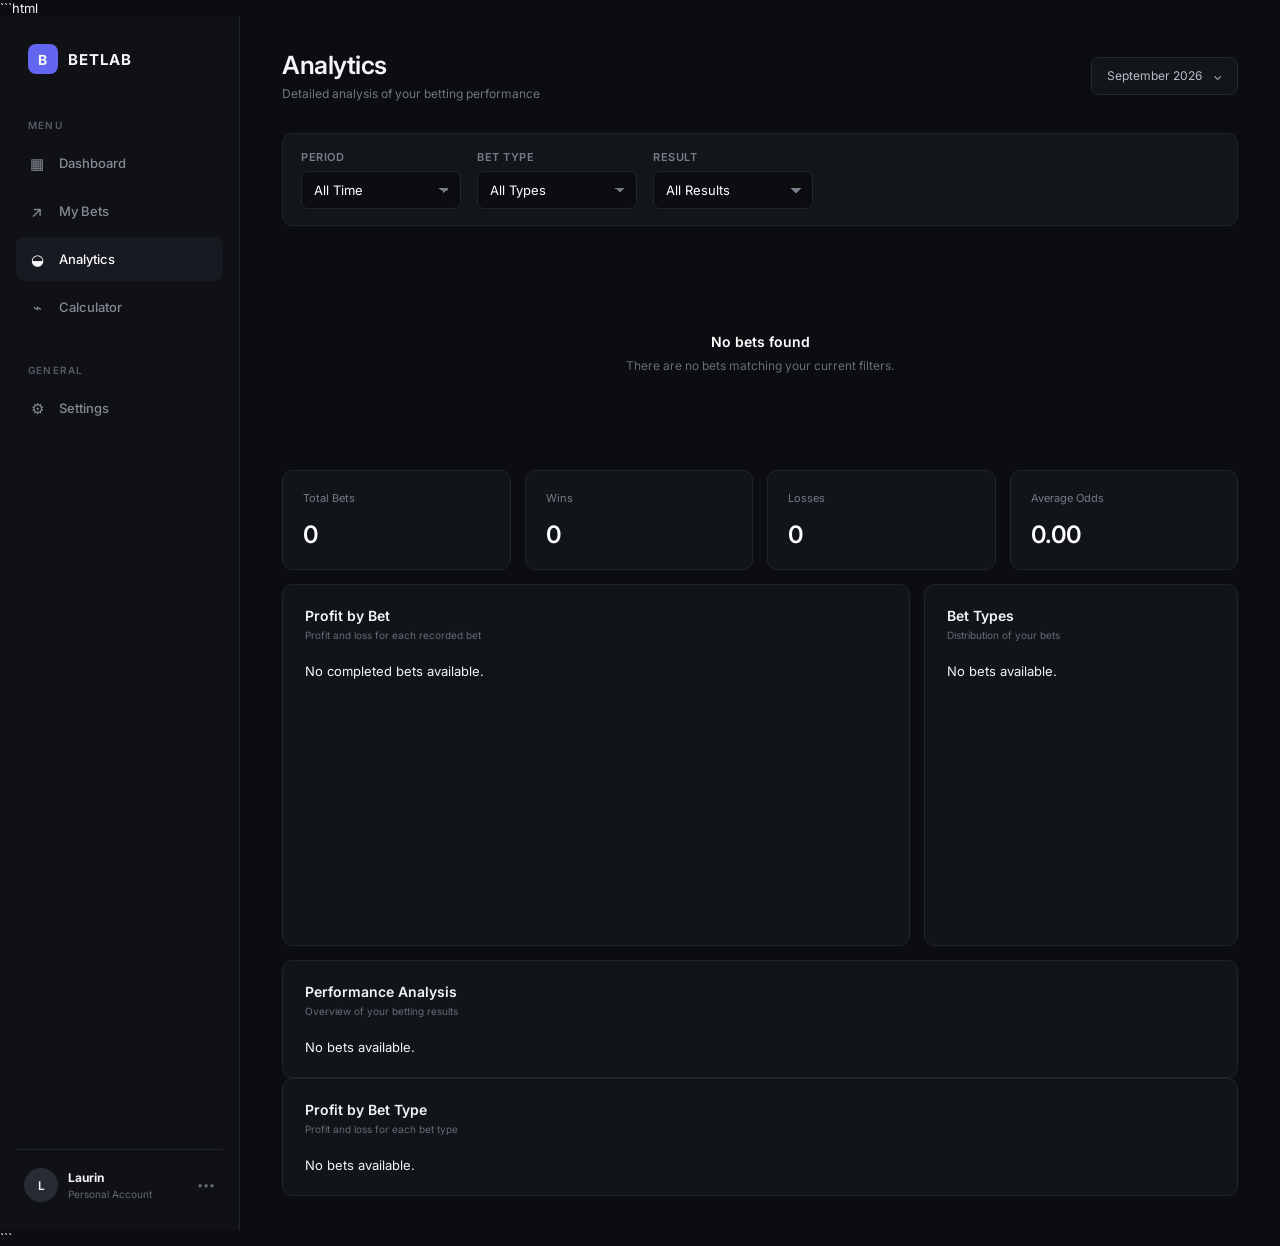
==== analytics.html @ 4cec1238 "feat: complete analytics with filters, charts and bet type analysis" ====
```html
<!DOCTYPE html>
<html lang="de">

<head>
    <meta charset="UTF-8">
    <meta name="viewport" content="width=device-width, initial-scale=1.0">

    <title>BetLab - Analytics</title>

    <link rel="stylesheet" href="css/style.css">
    <script src="js/analytics.js" defer></script>
</head>

<body>

    <div class="app">

        <!-- SIDEBAR -->
        <aside class="sidebar">

            <div class="logo">
                <span class="logo-mark">B</span>
                <span>BETLAB</span>
            </div>

            <nav class="navigation">

                <p class="nav-title">MENU</p>

                <a href="index.html" class="nav-item">
                    <span>▦</span>
                    Dashboard
                </a>

                <a href="my-bets.html" class="nav-item">
                    <span>↗</span>
                    My Bets
                </a>

                <a href="analytics.html" class="nav-item active">
                    <span>◒</span>
                    Analytics
                </a>

                <a href="#" class="nav-item">
                    <span>⌁</span>
                    Calculator
                </a>

                <p class="nav-title second-title">GENERAL</p>

                <a href="#" class="nav-item">
                    <span>⚙</span>
                    Settings
                </a>

            </nav>

            <div class="sidebar-bottom">

                <div class="profile">

                    <div class="profile-picture">L</div>

                    <div>
                        <strong>Laurin</strong>
                        <small>Personal Account</small>
                    </div>

                    <span class="profile-more">•••</span>

                </div>

            </div>

        </aside>


        <!-- MAIN CONTENT -->
        <main class="main">

            <!-- TOPBAR -->
            <header class="topbar">

                <div>
                    <h1>Analytics</h1>
                    <p>Detailed analysis of your betting performance</p>
                </div>

                <div class="topbar-actions">

                    <button class="date-button">
                        September 2026
                        <span>⌄</span>
                    </button>

                </div>

            </header>


            <!-- ANALYTICS FILTERS -->
            <section class="analytics-filters">

                <div class="filter-group">

                    <label for="analytics-date-filter">
                        Period
                    </label>

                    <select id="analytics-date-filter">

                        <option value="all">
                            All Time
                        </option>

                        <option value="7">
                            Last 7 Days
                        </option>

                        <option value="30">
                            Last 30 Days
                        </option>

                        <option value="90">
                            Last 90 Days
                        </option>

                    </select>

                </div>


                <div class="filter-group">

                    <label for="analytics-type-filter">
                        Bet Type
                    </label>

                    <select id="analytics-type-filter">

                        <option value="all">
                            All Types
                        </option>

                    </select>

                </div>


                <div class="filter-group">

                    <label for="analytics-result-filter">
                        Result
                    </label>

                    <select id="analytics-result-filter">

                        <option value="all">
                            All Results
                        </option>

                        <option value="win">
                            Wins
                        </option>

                        <option value="loss">
                            Losses
                        </option>

                        <option value="pending">
                            Pending
                        </option>

                    </select>

                </div>

            </section>


            <!-- ANALYTICS EMPTY STATE -->
            <div
                id="analytics-empty-state"
                class="empty-state"
                style="display: none;"
            >

                <strong>No bets found</strong>

                <p>
                    There are no bets matching your current filters.
                </p>

            </div>


            <!-- ANALYTICS STATS -->
            <section class="stats">

                <div class="stat-card">

                    <div class="stat-header">
                        <span>Total Bets</span>
                    </div>

                    <div
                        class="stat-value"
                        id="analytics-total-bets"
                    >
                        0
                    </div>

                </div>


                <div class="stat-card">

                    <div class="stat-header">
                        <span>Wins</span>
                    </div>

                    <div
                        class="stat-value"
                        id="analytics-wins"
                    >
                        0
                    </div>

                </div>


                <div class="stat-card">

                    <div class="stat-header">
                        <span>Losses</span>
                    </div>

                    <div
                        class="stat-value"
                        id="analytics-losses"
                    >
                        0
                    </div>

                </div>


                <div class="stat-card">

                    <div class="stat-header">
                        <span>Average Odds</span>
                    </div>

                    <div
                        class="stat-value"
                        id="analytics-average-odds"
                    >
                        0.00
                    </div>

                </div>

            </section>


            <!-- ANALYTICS GRID -->
            <section class="dashboard-grid">

                <!-- PROFIT CHART -->
                <div class="card">

                    <div class="card-header">

                        <div>
                            <h2>Profit by Bet</h2>

                            <p>
                                Profit and loss for each recorded bet
                            </p>
                        </div>

                    </div>

                    <div id="profit-chart"></div>

                </div>


                <!-- BET TYPES -->
                <div class="card">

                    <div class="card-header">

                        <div>
                            <h2>Bet Types</h2>

                            <p>
                                Distribution of your bets
                            </p>
                        </div>

                    </div>

                    <div id="bet-type-analytics"></div>

                </div>

            </section>


            <!-- PERFORMANCE ANALYSIS -->
            <section class="card">

                <div class="card-header">

                    <div>
                        <h2>Performance Analysis</h2>

                        <p>
                            Overview of your betting results
                        </p>
                    </div>

                </div>

                <div id="performance-analysis"></div>

            </section>


            <!-- PROFIT BY BET TYPE -->
            <section class="card">

                <div class="card-header">

                    <div>
                        <h2>Profit by Bet Type</h2>

                        <p>
                            Profit and loss for each bet type
                        </p>
                    </div>

                </div>

                <div id="profit-by-type"></div>

            </section>

        </main>

    </div>

</body>

</html>
```
---- css/style.css ----
@import url('https://fonts.googleapis.com/css2?family=Inter:wght@400;500;600;700&display=swap');


/* =========================
   VARIABLES
========================= */

:root {
    --bg: #0b0d10;
    --surface: #111419;
    --surface-light: #12151a;
    --surface-hover: #171a20;

    --border: #20242b;
    --border-light: #292e36;

    --text: #f4f5f7;
    --text-soft: #b8bdc6;
    --text-muted: #777d87;
    --text-dim: #555b66;

    --accent: #6366f1;
    --accent-light: #747aff;

    --green: #4ade80;
    --red: #f87171;
    --yellow: #facc15;

    --radius: 8px;
    --radius-card: 10px;
}


/* =========================
   RESET
========================= */

* {
    margin: 0;
    padding: 0;
    box-sizing: border-box;
}

html {
    min-height: 100%;
}

body {
    min-height: 100vh;

    background: var(--bg);
    color: var(--text);

    font-family: "Inter", sans-serif;
    font-size: 13px;
}

button,
input,
select {
    font: inherit;
}

button {
    cursor: pointer;
}


/* =========================
   APP
========================= */

.app {
    display: flex;
    min-height: 100vh;
}


/* =========================
   SIDEBAR
========================= */

.sidebar {
    width: 240px;
    min-height: 100vh;

    display: flex;
    flex-direction: column;

    padding: 28px 16px;

    background: #0f1115;
    border-right: 1px solid var(--border);
}


/* LOGO */

.logo {
    display: flex;
    align-items: center;
    gap: 10px;

    padding: 0 12px;
    margin-bottom: 45px;

    font-size: 15px;
    font-weight: 700;
    letter-spacing: 1px;
}

.logo-mark {
    width: 30px;
    height: 30px;

    display: grid;
    place-items: center;

    border-radius: var(--radius);

    background: var(--accent);

    font-size: 14px;
}


/* NAVIGATION */

.navigation {
    width: 100%;
}

.nav-title {
    padding: 0 12px;
    margin-bottom: 10px;

    color: var(--text-dim);

    font-size: 10px;
    font-weight: 600;
    letter-spacing: 1.2px;
}

.second-title {
    margin-top: 35px;
}

.nav-item {
    height: 44px;

    display: flex;
    align-items: center;
    gap: 13px;

    padding: 0 12px;
    margin-bottom: 4px;

    border-radius: var(--radius);

    color: #858b95;

    text-decoration: none;

    font-size: 13px;
    font-weight: 500;

    transition:
        background 0.15s ease,
        color 0.15s ease;
}

.nav-item span {
    width: 18px;

    text-align: center;

    font-size: 15px;
}

.nav-item:hover,
.nav-item.active {
    background: var(--surface-hover);
    color: #ffffff;
}


/* SIDEBAR PROFILE */

.sidebar-bottom {
    margin-top: auto;
}

.profile {
    display: flex;
    align-items: center;
    gap: 10px;

    padding: 18px 8px 0;

    border-top: 1px solid var(--border);
}

.profile-picture {
    width: 34px;
    height: 34px;

    flex-shrink: 0;

    display: grid;
    place-items: center;

    border-radius: 50%;

    background: #272b34;

    font-size: 12px;
    font-weight: 600;
}

.profile strong {
    display: block;

    font-size: 12px;
}

.profile small {
    display: block;

    margin-top: 3px;

    color: #646a74;

    font-size: 10px;
}

.profile-more {
    margin-left: auto;

    color: #646a74;

    font-size: 11px;
}


/* =========================
   MAIN
========================= */

.main {
    flex: 1;

    width: 100%;
    max-width: 1600px;

    padding: 34px 42px;
}


/* =========================
   TOPBAR
========================= */

.topbar {
    display: flex;
    align-items: center;
    justify-content: space-between;
    gap: 20px;

    margin-bottom: 32px;
}

.topbar h1 {
    font-size: 25px;
    font-weight: 600;
    letter-spacing: -0.5px;
}

.topbar p {
    margin-top: 6px;

    color: #707680;

    font-size: 12px;
}

.topbar-actions {
    display: flex;
    align-items: center;
    gap: 10px;
}


/* =========================
   BUTTONS
========================= */

.date-button,
.add-button {
    height: 38px;

    padding: 0 15px;

    border-radius: 7px;

    font-size: 12px;
}

.date-button {
    background: var(--surface-light);
    border: 1px solid #242830;

    color: var(--text-soft);
}

.date-button:hover {
    border-color: #303641;
}

.date-button span {
    margin-left: 8px;
}

.add-button {
    padding: 0 18px;

    border: 0;

    background: var(--accent);
    color: #ffffff;

    font-weight: 600;

    transition: opacity 0.15s ease;
}

.add-button:hover,
.save-button:hover {
    opacity: 0.9;
}


/* =========================
   STAT CARDS
========================= */

.stats {
    display: grid;
    grid-template-columns: repeat(4, minmax(0, 1fr));
    gap: 14px;

    margin-bottom: 14px;
}

.stat-card {
    padding: 20px;

    background: var(--surface);

    border: 1px solid var(--border);
    border-radius: var(--radius-card);
}

.stat-header {
    display: flex;
    align-items: center;
    justify-content: space-between;

    color: #747a84;

    font-size: 11px;
}

.stat-icon {
    width: 25px;
    height: 25px;

    display: grid;
    place-items: center;

    border-radius: 6px;

    background: #1a1d23;
    color: #8d93a0;

    font-size: 9px;
}

.stat-value {
    margin-top: 15px;

    color: #ffffff;

    font-size: 24px;
    font-weight: 600;
    letter-spacing: -0.5px;
}

.stat-change {
    margin-top: 9px;

    color: #717781;

    font-size: 10px;
}

.stat-change span {
    margin-left: 5px;
}

.positive,
.positive-text,
.profit {
    color: var(--green);
}

.loss-text {
    color: var(--red);
}


/* =========================
   CARDS
========================= */

.card {
    padding: 22px;

    background: var(--surface);

    border: 1px solid var(--border);
    border-radius: var(--radius-card);
}

.card-header {
    display: flex;
    align-items: flex-start;
    justify-content: space-between;
    gap: 15px;

    margin-bottom: 22px;
}

.card-header h2 {
    font-size: 14px;
    font-weight: 600;
}

.card-header p {
    margin-top: 5px;

    color: #656b75;

    font-size: 10px;
}

.card-header select {
    padding: 7px 9px;

    background: var(--surface-hover);
    border: 1px solid #252a31;
    border-radius: 6px;

    color: #8e949e;

    font-size: 10px;
}


/* =========================
   DASHBOARD GRID
========================= */

.dashboard-grid {
    display: grid;
    grid-template-columns: 2fr 1fr;
    gap: 14px;

    margin-bottom: 14px;
}


/* =========================
   DASHBOARD CHART
========================= */

.performance-card {
    padding: 22px;
}

.chart {
    height: 230px;

    display: flex;

    margin-top: 15px;
}

.chart-y {
    width: 35px;

    display: flex;
    flex-direction: column;
    justify-content: space-between;

    padding-bottom: 5px;

    color: #505660;

    font-size: 9px;
}

.chart-area {
    position: relative;

    flex: 1;

    overflow: hidden;
}

.grid-line {
    position: absolute;

    left: 0;
    right: 0;

    border-top: 1px solid #1c2026;
}

.line-1 {
    top: 0;
}

.line-2 {
    top: 33%;
}

.line-3 {
    top: 66%;
}

.line-4 {
    bottom: 0;
}


/* DASHBOARD FAKE CHART */

.chart-line {
    position: absolute;

    width: 100%;
    height: 100%;

    clip-path: polygon(
        0% 76%,
        10% 69%,
        20% 73%,
        30% 55%,
        40% 62%,
        50% 42%,
        60% 48%,
        70% 29%,
        80% 36%,
        90% 17%,
        100% 22%,
        100% 25%,
        90% 20%,
        80% 39%,
        70% 32%,
        60% 51%,
        50% 45%,
        40% 65%,
        30% 58%,
        20% 76%,
        10% 72%,
        0% 79%
    );

    background: var(--accent);

    opacity: 0.8;
}

.chart-point {
    position: absolute;

    width: 7px;
    height: 7px;

    background: #8b8ff8;

    border: 2px solid var(--surface);

    border-radius: 50%;
}

.p1 {
    left: 9%;
    top: 69%;
}

.p2 {
    left: 29%;
    top: 55%;
}

.p3 {
    left: 49%;
    top: 42%;
}

.p4 {
    left: 69%;
    top: 29%;
}

.p5 {
    left: 89%;
    top: 17%;
}

.chart-x {
    display: flex;
    justify-content: space-between;

    margin: 8px 0 0 35px;

    color: #505660;

    font-size: 9px;
}

.chart-svg {
    position: absolute;
    inset: 0;

    width: 100%;
    height: 100%;

    overflow: visible;
}

#chart-line {
    fill: none;

    stroke-width: 3;
    stroke-linecap: round;
    stroke-linejoin: round;
}


/* =========================
   DISTRIBUTION
========================= */

.quick-card {
    padding: 22px;
}

.distribution,
#bet-type-analytics,
#performance-analysis,
#profit-by-type {
    display: flex;
    flex-direction: column;
    gap: 16px;
}

.distribution {
    margin-top: 32px;
    gap: 22px;
}

.distribution-item {
    width: 100%;
}

.distribution-top {
    display: flex;
    align-items: center;
    justify-content: space-between;

    margin-bottom: 7px;

    color: #969ca5;

    font-size: 11px;
}

.distribution-top strong {
    color: #d4d7dc;

    font-size: 10px;
    font-weight: 600;
}

.distribution-item small {
    display: block;

    margin-top: 6px;

    color: #626873;

    font-size: 11px;
}

.progress {
    width: 100%;
    height: 5px;

    overflow: hidden;

    background: var(--border);

    border-radius: 999px;
}

.progress-bar {
    height: 100%;

    background: var(--accent);

    border-radius: inherit;

    transition: width 0.25s ease;
}


/* =========================
   BET TABLE
========================= */

.bets-card {
    padding: 22px;
}

.view-all {
    color: var(--accent-light);

    text-decoration: none;

    font-size: 10px;
}

.view-all:hover {
    color: #8a8eff;
}

.table {
    width: 100%;
}

.table-row {
    display: grid;
    grid-template-columns:
        2fr
        1.5fr
        0.8fr
        0.8fr
        1fr
        1fr;

    align-items: center;

    min-height: 62px;

    border-top: 1px solid #1d2127;

    color: #9a9fa8;

    font-size: 11px;
}

.table-head {
    min-height: 35px;

    border-top: 0;

    color: #505660;

    font-size: 9px;
    font-weight: 600;
    letter-spacing: 0.5px;
}

.event strong {
    display: block;

    color: #d7d9dd;

    font-size: 11px;
}

.event small {
    display: block;

    margin-top: 4px;

    color: #606670;

    font-size: 9px;
}


/* MY BETS TABLE */

.my-bets-card .table-row {
    grid-template-columns:
        1fr
        1.5fr
        1fr
        0.7fr
        1fr
        0.9fr
        1fr
        1.5fr;
}


/* =========================
   BADGES
========================= */

.badge {
    width: fit-content;

    padding: 5px 8px;

    border-radius: 5px;

    font-size: 8px;
    font-weight: 700;
}

.badge.win {
    background: rgba(74, 222, 128, 0.1);
    color: var(--green);
}

.badge.loss {
    background: rgba(248, 113, 113, 0.1);
    color: var(--red);
}

.badge.pending {
    background: rgba(250, 204, 21, 0.1);
    color: var(--yellow);
}


/* =========================
   BET ACTIONS
========================= */

.bet-actions {
    display: flex;
    gap: 8px;
}

.bet-actions button {
    padding: 6px 10px;

    border: 0;
    border-radius: 6px;

    font-size: 12px;
}

.edit-button {
    background: #202630;
    color: #ffffff;
}

.edit-button:hover {
    background: #2b3340;
}

.delete-button {
    background: #2a1c20;
    color: var(--red);
}

.delete-button:hover {
    background: #3a2228;
}


/* =========================
   ANALYTICS
========================= */

.analytics-filters {
    display: flex;
    align-items: flex-end;
    gap: 16px;

    margin-bottom: 24px;
    padding: 16px 18px;

    background: var(--surface-light);
    border: 1px solid var(--border);
    border-radius: var(--radius-card);
}

.filter-group {
    display: flex;
    flex-direction: column;
    gap: 7px;

    min-width: 160px;
}

.filter-group label {
    color: var(--text-muted);

    font-size: 11px;
    font-weight: 600;
    text-transform: uppercase;
    letter-spacing: 0.05em;
}

.filter-group select {
    width: 100%;
    height: 38px;

    padding: 0 34px 0 12px;

    appearance: none;
    -webkit-appearance: none;

    background-color: var(--bg);
    background-image:
        linear-gradient(45deg, transparent 50%, #777d87 50%),
        linear-gradient(135deg, #777d87 50%, transparent 50%);
    background-position:
        calc(100% - 16px) 16px,
        calc(100% - 11px) 16px;
    background-size:
        5px 5px,
        5px 5px;
    background-repeat: no-repeat;

    border: 1px solid var(--border);
    border-radius: 7px;

    outline: none;

    color: #ffffff;

    font-size: 13px;

    cursor: pointer;

    transition: border-color 0.15s ease;
}

.filter-group select:hover {
    border-color: #303641;
}

.filter-group select:focus {
    border-color: var(--accent);
}

.filter-group select option {
    background: var(--surface-light);
    color: #ffffff;
}


/* ANALYTICS CHART */

#profit-chart {
    width: 100%;
    height: 260px;

    margin-top: 10px;
}

.analytics-chart {
    display: block;

    width: 100%;
    height: 100%;

    overflow: visible;
}

.analytics-chart-line {
    fill: none;

    stroke: #6c7cff;
    stroke-width: 1.8;

    vector-effect: non-scaling-stroke;
}


/* =========================
   ANALYTICS EMPTY STATES
========================= */

.empty-state,
.analytics-message {
    display: flex;
    flex-direction: column;
    align-items: center;
    justify-content: center;

    text-align: center;

    padding: 30px 20px;
}

.empty-state {
    min-height: 220px;
    gap: 7px;
}

.analytics-message {
    min-height: 180px;
}

.empty-state strong,
.analytics-message strong {
    color: #ffffff;

    font-size: 14px;
    font-weight: 600;
}

.empty-state p,
.analytics-message span {
    max-width: 320px;

    margin: 0;

    color: #666d78;

    font-size: 12px;
    line-height: 1.5;
}

.empty-state p {
    margin-bottom: 12px;
}

.empty-add-button {
    border: 0;
    cursor: pointer;
}


/* =========================
   MODAL
========================= */

.modal-overlay {
    position: fixed;
    inset: 0;

    z-index: 1000;

    display: none;
    align-items: center;
    justify-content: center;

    padding: 20px;

    background: rgba(0, 0, 0, 0.65);
}

.modal-overlay.active {
    display: flex;
}

.modal {
    width: 450px;
    max-width: 100%;

    padding: 24px;

    background: var(--surface-light);

    border: 1px solid var(--border);
    border-radius: 14px;

    box-shadow: 0 20px 60px rgba(0, 0, 0, 0.4);
}

.modal-header {
    display: flex;
    align-items: flex-start;
    justify-content: space-between;
    gap: 15px;

    margin-bottom: 24px;
}

.modal-header h2 {
    margin-bottom: 5px;

    font-size: 18px;
}

.modal-header p {
    color: #8b919c;

    font-size: 13px;
}

.modal-close {
    border: 0;

    background: transparent;
    color: #8b919c;

    font-size: 26px;
}

.modal-close:hover {
    color: #ffffff;
}


/* FORM */

.form-group {
    display: flex;
    flex-direction: column;
    gap: 7px;

    margin-bottom: 16px;
}

.form-group label {
    color: #aeb4bf;

    font-size: 13px;
}

.form-group input,
.form-group select {
    width: 100%;

    padding: 11px 12px;

    background: var(--bg);

    border: 1px solid var(--border-light);
    border-radius: 8px;

    outline: none;

    color: #ffffff;
}

.form-group input:focus,
.form-group select:focus {
    border-color: var(--accent);
}

.form-row {
    display: grid;
    grid-template-columns: 1fr 1fr;
    gap: 12px;
}

.modal-actions {
    display: flex;
    justify-content: flex-end;
    gap: 10px;

    margin-top: 24px;
}

.cancel-button,
.save-button {
    padding: 10px 16px;

    border-radius: 8px;

    cursor: pointer;
}

.cancel-button {
    background: transparent;

    border: 1px solid var(--border-light);

    color: #aeb4bf;
}

.cancel-button:hover {
    background: var(--surface-hover);
}

.save-button {
    border: 0;

    background: #6c63ff;
    color: #ffffff;
}


/* =========================
   RESPONSIVE
========================= */

@media (max-width: 1100px) {

    .main {
        padding: 30px;
    }

    .stats {
        grid-template-columns: repeat(2, minmax(0, 1fr));
    }

    .dashboard-grid {
        grid-template-columns: 1fr;
    }

}


@media (max-width: 750px) {

    .sidebar {
        width: 70px;

        padding: 20px 10px;
    }

    .logo {
        justify-content: center;

        padding: 0;
    }

    .logo span:last-child {
        display: none;
    }

    .nav-title {
        display: none;
    }

    .nav-item {
        justify-content: center;

        padding: 0;

        font-size: 0;
    }

    .nav-item span {
        width: auto;

        font-size: 15px;
    }

    .second-title {
        margin-top: 20px;
    }

    .profile {
        justify-content: center;

        padding-left: 0;
        padding-right: 0;
    }

    .profile div:not(.profile-picture),
    .profile-more {
        display: none;
    }

    .main {
        min-width: 0;

        padding: 25px 20px;
    }

    .stats {
        grid-template-columns: 1fr;
    }

    .topbar {
        align-items: flex-start;
        flex-direction: column;
    }

    .topbar-actions {
        width: 100%;
    }

    .date-button,
    .topbar-actions .add-button {
        flex: 1;
    }

    .analytics-filters {
        flex-direction: column;
        align-items: stretch;

        gap: 12px;
    }

    .filter-group {
        width: 100%;
        min-width: 0;
    }

    #profit-chart {
        height: 200px;
    }

    .form-row {
        grid-template-columns: 1fr;
    }

    .modal {
        padding: 20px;
    }

}


/* =========================
   SMALL MOBILE
========================= */

@media (max-width: 500px) {

    .sidebar {
        width: 58px;

        padding-left: 7px;
        padding-right: 7px;
    }

    .main {
        padding: 20px 14px;
    }

    .topbar h1 {
        font-size: 22px;
    }

    .card,
    .bets-card,
    .performance-card,
    .quick-card {
        padding: 18px;
    }

    .stat-card {
        padding: 18px;
    }

    .table {
        overflow-x: auto;
    }

}
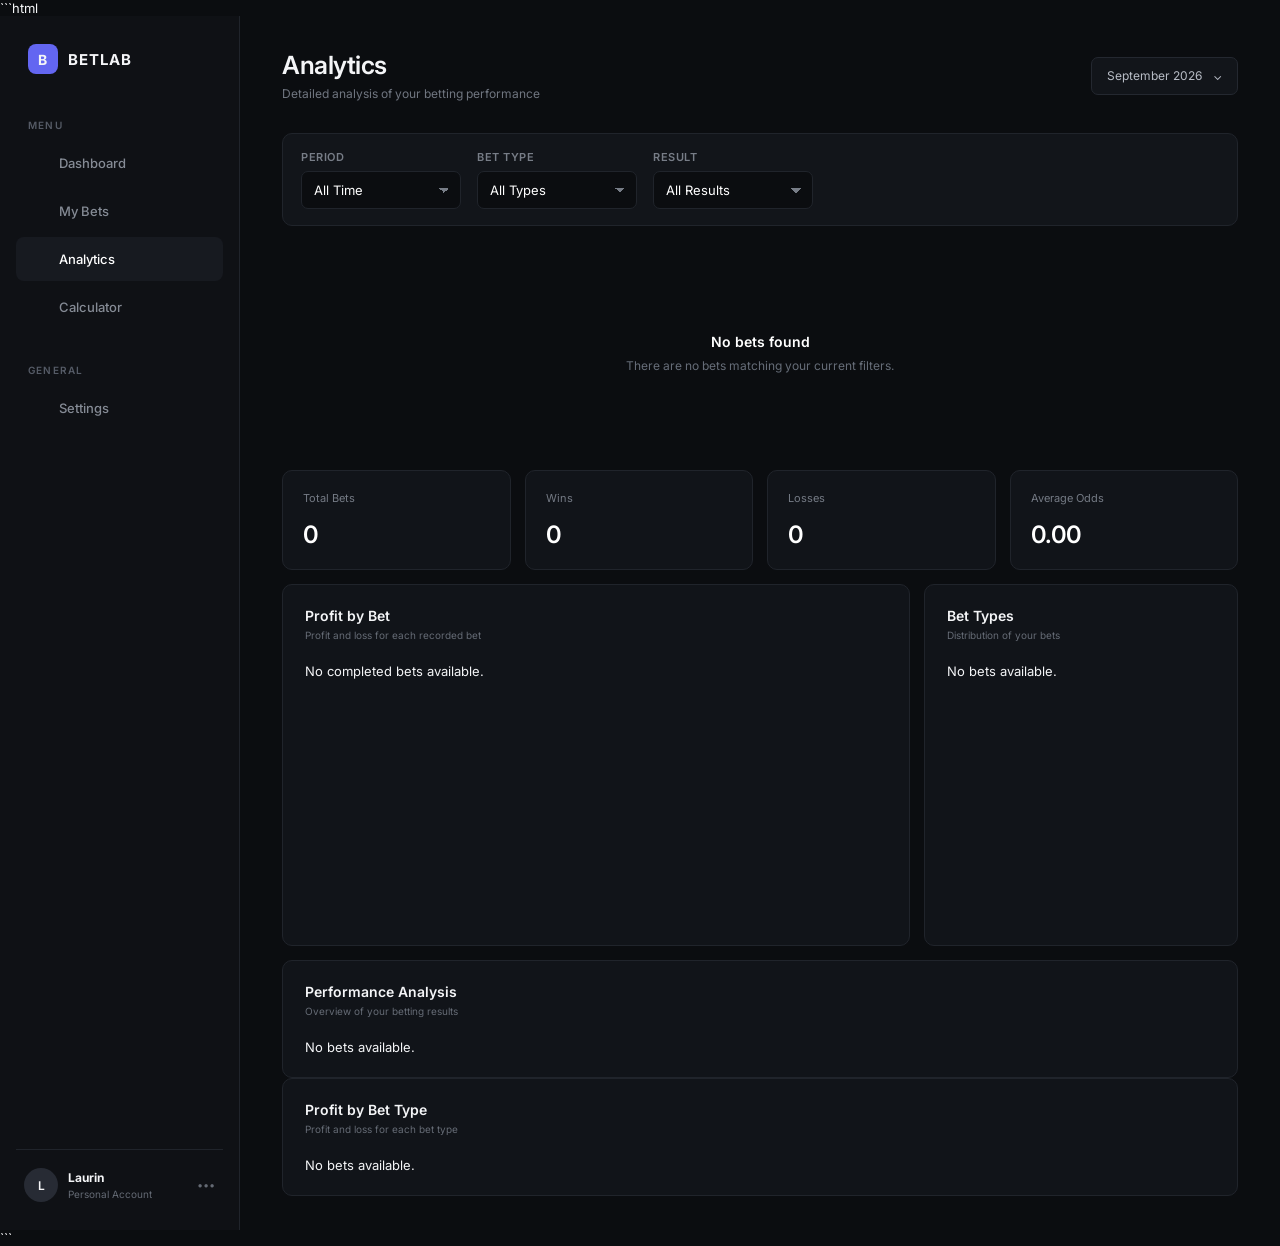
==== commit 80af9da6: "settings page implemented and integrated" ====
--- a/analytics.html
+++ b/analytics.html
@@ -29,29 +29,29 @@
                 <p class="nav-title">MENU</p>
 
                 <a href="index.html" class="nav-item">
-                    <span>▦</span>
+                    <span></span>
                     Dashboard
                 </a>
 
                 <a href="my-bets.html" class="nav-item">
-                    <span>↗</span>
+                    <span></span>
                     My Bets
                 </a>
 
                 <a href="analytics.html" class="nav-item active">
-                    <span>◒</span>
+                    <span></span>
                     Analytics
                 </a>
 
-                <a href="#" class="nav-item">
-                    <span>⌁</span>
+                <a href="calculator.html" class="nav-item">
+                    <span></span>
                     Calculator
                 </a>
 
                 <p class="nav-title second-title">GENERAL</p>
 
-                <a href="#" class="nav-item">
-                    <span>⚙</span>
+                <a href="settings.html" class="nav-item">
+                    <span></span>
                     Settings
                 </a>
 
--- a/css/style.css
+++ b/css/style.css
@@ -1363,4 +1363,297 @@
         overflow-x: auto;
     }
 
+}
+
+/* CALCULATOR */
+
+.calculator-grid {
+    display: grid;
+    grid-template-columns: 1fr 1fr;
+    gap: 14px;
+    margin-bottom: 14px;
+}
+
+.calculator-card {
+    min-width: 0;
+}
+
+.input-wrapper {
+    position: relative;
+}
+
+.input-wrapper input {
+    padding-right: 50px;
+}
+
+.input-wrapper span {
+    position: absolute;
+    top: 50%;
+    right: 13px;
+    transform: translateY(-50%);
+    color: var(--text-muted);
+    font-size: 11px;
+    pointer-events: none;
+}
+
+.calculator-actions {
+    display: flex;
+    justify-content: flex-end;
+    gap: 10px;
+    margin-top: 24px;
+}
+
+.calculator-button {
+    min-width: 105px;
+}
+
+.calculator-results {
+    display: flex;
+    flex-direction: column;
+    gap: 0;
+}
+
+.calculator-result {
+    display: flex;
+    align-items: center;
+    justify-content: space-between;
+    gap: 20px;
+    min-height: 65px;
+    border-top: 1px solid var(--border);
+}
+
+.calculator-result:first-child {
+    border-top: 0;
+}
+
+.calculator-result span {
+    color: var(--text-muted);
+    font-size: 12px;
+}
+
+.calculator-result strong {
+    color: #fff;
+    font-size: 16px;
+    font-weight: 600;
+}
+
+.calculator-result .positive-text {
+    color: var(--green);
+}
+
+.calculator-result .loss-text {
+    color: var(--red);
+}
+
+.calculator-info {
+    margin-bottom: 14px;
+}
+
+.calculator-formulas {
+    display: grid;
+    grid-template-columns: repeat(3, 1fr);
+    gap: 14px;
+}
+
+.calculator-formulas div {
+    padding: 16px;
+    background: var(--surface-hover);
+    border: 1px solid var(--border);
+    border-radius: var(--radius);
+}
+
+.calculator-formulas span {
+    display: block;
+    margin-bottom: 8px;
+    color: var(--text-muted);
+    font-size: 11px;
+}
+
+.calculator-formulas strong {
+    color: #fff;
+    font-size: 13px;
+    font-weight: 500;
+}
+
+
+/* CALCULATOR RESPONSIVE */
+
+@media (max-width: 1100px) {
+
+    .calculator-grid {
+        grid-template-columns: 1fr;
+    }
+
+}
+
+@media (max-width: 750px) {
+
+    .calculator-formulas {
+        grid-template-columns: 1fr;
+    }
+
+    .calculator-actions {
+        flex-direction: column;
+    }
+
+    .calculator-actions button {
+        width: 100%;
+    }
+
+}
+
+/* =========================================
+   SETTINGS
+========================================= */
+
+.settings-card {
+    padding: 22px;
+    margin-bottom: 14px;
+}
+
+.settings-card .form-group {
+    max-width: 500px;
+}
+
+.settings-input-wrapper {
+    position: relative;
+}
+
+.settings-input-wrapper input {
+    width: 100%;
+    padding-right: 50px;
+}
+
+.settings-input-wrapper span {
+    position: absolute;
+    top: 50%;
+    right: 13px;
+    transform: translateY(-50%);
+
+    color: #777d87;
+    font-size: 11px;
+
+    pointer-events: none;
+}
+
+.settings-help {
+    color: #626873;
+    font-size: 11px;
+    line-height: 1.5;
+}
+
+.settings-actions {
+    display: flex;
+    justify-content: flex-end;
+
+    margin-top: 22px;
+}
+
+.settings-success {
+    display: none;
+
+    margin-top: 12px;
+
+    color: #4ade80;
+    font-size: 11px;
+}
+
+.settings-success.visible {
+    display: block;
+}
+
+
+/* DATA */
+
+.settings-danger-card {
+    border-color: #292125;
+}
+
+.settings-danger {
+    display: flex;
+    align-items: center;
+    justify-content: space-between;
+
+    gap: 20px;
+    padding: 16px;
+
+    background: #151216;
+    border: 1px solid #292125;
+    border-radius: 8px;
+}
+
+.settings-danger strong {
+    display: block;
+
+    color: #e2e3e6;
+    font-size: 13px;
+}
+
+.settings-danger p {
+    margin-top: 5px;
+
+    color: #6f747d;
+    font-size: 11px;
+    line-height: 1.5;
+}
+
+
+/* RESET BUTTON */
+
+.reset-button {
+    border: 1px solid #4a292e;
+
+    padding: 9px 14px;
+
+    border-radius: 7px;
+
+    background: #24171a;
+    color: #f87171;
+
+    font-family: inherit;
+    font-size: 11px;
+    font-weight: 600;
+
+    cursor: pointer;
+
+    transition:
+        background 0.15s ease,
+        border-color 0.15s ease;
+}
+
+.reset-button:hover {
+    background: #321d21;
+    border-color: #63343b;
+}
+
+
+/* CONFIRM MODAL */
+
+.settings-confirm-modal {
+    width: 420px;
+}
+
+.settings-confirm-actions {
+    display: flex;
+    justify-content: flex-end;
+
+    gap: 10px;
+
+    margin-top: 20px;
+}
+
+
+/* SETTINGS MOBILE */
+
+@media (max-width: 700px) {
+
+    .settings-danger {
+        align-items: stretch;
+        flex-direction: column;
+    }
+
+    .settings-danger .reset-button {
+        width: 100%;
+    }
+
 }
